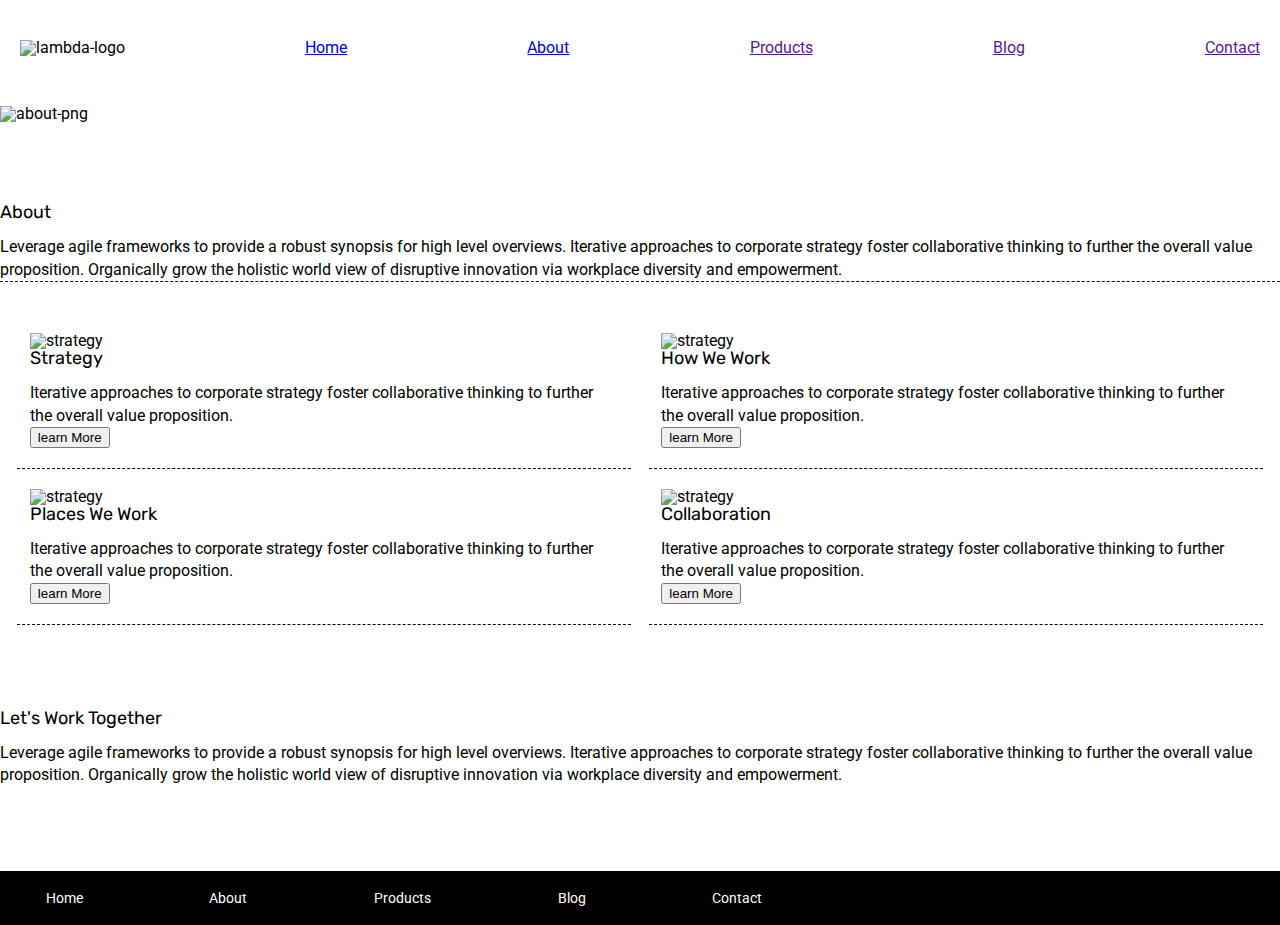
==== about.html @ 5893c309 "made changes to about.html and updated css" ====
<!doctype html>

<html lang="en">
<head>
  <meta charset="utf-8">

  <title>Sprint Challenge - About</title>

  <link href="https://fonts.googleapis.com/css?family=Roboto|Rubik" rel="stylesheet">
  <link rel="stylesheet" href="css/index.css">

</head>

<header>

    <nav class="navigation">
            <img src="img/lambda-black.png" alt="lambda-logo">

            <a class="header-icons" href="index.html">Home</a>
            <a class="header-icons" href="about.html">About</a>
            <a class="header-icons" href="">Products</a>
            <a class="header-icons" href="">Blog</a>
            <a class="header-icons" href="">Contact</a>
    </nav>

</header>

<section>
    <div class="jumbo">
        <img src="img/jumbo-about.png" alt="about-png">
    </div>
</section>

<body>

<section class="about">
      <div>
        <h2>About</h2>


      <p>
        Leverage agile frameworks to provide a robust synopsis for high level overviews. Iterative approaches to corporate strategy foster collaborative thinking to further the overall value proposition. Organically grow the holistic world view of disruptive innovation via workplace diversity and empowerment.

      </p>
    </div>  
    </section> 

    <section class="middle">
        <div class="middle-text">
          <img src="img/about-plan.png" alt="strategy">
          <h2>Strategy</h2>
          <p>Iterative approaches to corporate strategy foster collaborative thinking to further the overall value proposition.</p>
          <button>learn More</button>      
        </div>
        <div class="middle-text">
          <img src="img/about-working.png" alt="strategy">
          <h2>How We Work</h2>
          <p>Iterative approaches to corporate strategy foster collaborative thinking to further the overall value proposition.</p>
          <button>learn More</button>
        </div>

      </section>

      <section class="bottom">
          <div class="bottom-text">
            <img src="img/about-office.png" alt="strategy">
            <h2>Places We Work</h2>
            <p>Iterative approaches to corporate strategy foster collaborative thinking to further the overall value proposition.</p>
            <button>learn More</button>      
          </div>
          <div class="bottom-text">
            <img src="img/about-meeting.png" alt="strategy">
            <h2>Collaboration
              </h2>
            <p>Iterative approaches to corporate strategy foster collaborative thinking to further the overall value proposition.</p>
            <button>learn More</button>
          </div>

    </section>

    <section class="end">
      <h2>Let's Work Together</h2>
      <p>Leverage agile frameworks to provide a robust synopsis for high level overviews. Iterative approaches to corporate strategy foster collaborative thinking to further the overall value proposition. Organically grow the holistic world view of disruptive innovation via workplace diversity and empowerment.
      </p>
    </section>
   
      <footer>
        <nav>
          <a href="index.html">Home</a>
          <a href="#">About</a>
          <a href="#">Products</a>
          <a href="#">Blog</a>
          <a href="#">Contact</a>
        </nav>
      </footer>
    </div><!-- container -->        
</body>
</html>
---- css/index.css ----
/* http://meyerweb.com/eric/tools/css/reset/ 
   v2.0 | 20110126
   License: none (public domain)
*/

html, body, div, span, applet, object, iframe,
h1, h2, h3, h4, h5, h6, p, blockquote, pre,
a, abbr, acronym, address, big, cite, code,
del, dfn, em, img, ins, kbd, q, s, samp,
small, strike, strong, sub, sup, tt, var,
b, u, i, center,
dl, dt, dd, ol, ul, li,
fieldset, form, label, legend,
table, caption, tbody, tfoot, thead, tr, th, td,
article, aside, canvas, details, embed, 
figure, figcaption, footer, header, hgroup, 
menu, nav, output, ruby, section, summary,
time, mark, audio, video {
	margin: 0;
	padding: 0;
	border: 0;
	font-size: 100%;
	font: inherit;
	vertical-align: baseline;
}
/* HTML5 display-role reset for older browsers */
article, aside, details, figcaption, figure, 
footer, header, hgroup, menu, nav, section {
	display: block;
}
body {
	line-height: 1;
}
ol, ul {
	list-style: none;
}
blockquote, q {
	quotes: none;
}
blockquote:before, blockquote:after,
q:before, q:after {
	content: '';
	content: none;
}
table {
	border-collapse: collapse;
	border-spacing: 0;
}

* {
    box-sizing: border-box;
}

html, body {
    height: 100%;
    font-family: 'Roboto', sans-serif;
}

h1, h2, h3, h4, h5 {
    font-size: 18px;
    margin-bottom: 15px;
    font-family: 'Rubik', sans-serif;
}

p {
    line-height: 1.4;
}

.container {
    width: 80%;
    height: 100vh;
    margin: 0 auto;
}
nav{
    display:flex; 
    justify-content: space-between;
    margin:20px;
    align-items: baseline;
}

.navigation a:hover {
    color:red;
}

.navigation img {
    margin-top: 20px;
}

.highway img {
    width:100%;
    height: 20vh;
    margin: 30px 0;
}

.top-content {
    display: flex;
    flex-wrap: wrap;
    justify-content: space-evenly;
    margin-bottom: 20px;
    border-bottom: 1px dashed black;
}

.top-content .text-container {
    width: 48%;
    padding: 0 1%;
    padding-bottom: 20px;  
}

.middle-content {
    margin-bottom: 20px;
    border-bottom: 1px dashed black;
}

.middle-content h2 {
    padding: 0 2%;
    margin-bottom: 0;
}

.middle-content .boxes {
    display: flex;
    flex-wrap: wrap;
    justify-content: space-evenly;
}

.box {
    width: 12.5%;
    height: 100px;
    background: black;
    margin: 20px 2.5%;
    color: white;
    display: flex;
    align-items: center;
    justify-content: center;
}

.box1 {
    background: teal;
}

.box2 {
   background: gold; 
}

.box3 {
  background:cadetblue ;
}

.box4 {
    background:coral ;
  }

  .box5 {
    background:crimson ;
  }

  .box6 {
    background:forestgreen ;
  }

  .box7 {
    background:darkorchid ;
  }

  .box8 {
    background:hotpink ;
  }

  .box9 {
    background:indigo ;
  }

  .box10 {
    background:dodgerblue ;
  }


.bottom-content {
    display: flex;
    margin: 0 2% 20px;
    justify-content: space-around;
}

.bottom-content .text-container {
    padding-right: 4%;
}

.bottom-content .text-container:last-child {
    padding-right: 0;
}

footer {
    width: 100%;
    background: black;
}

footer nav {
    width: 60%;
    display: flex;
    justify-content: space-between;
    align-items: center;
    padding: 20px 2%;
    font-size: 14px;
}

footer nav a {
    color: white;
    text-decoration: none;
}

/* About Page*/

.about {

    margin: 4% 0;
    border-bottom:1px dashed black;

}

.jumbo img{
    width:100%;
    height: 20vh;
    margin: 30px 0;

}

.middle {
    display: flex;
    flex-wrap: wrap;
    justify-content: space-evenly;
    margin-bottom: 20px;


}

.middle .middle-text{
    width: 48%;
    padding: 0 1%;
    padding-bottom: 20px;  
    border-bottom: 1px dashed black;
}


.bottom {
    display: flex;
    flex-wrap: wrap;
    justify-content: space-evenly;
    margin-bottom: 20px;


}

.bottom .bottom-text{
    width: 48%;
    padding: 0 1%;
    padding-bottom: 20px;  
    border-bottom: 1px dashed black;
}
.end {
    display:inline-block;
    margin:5% 0;
}
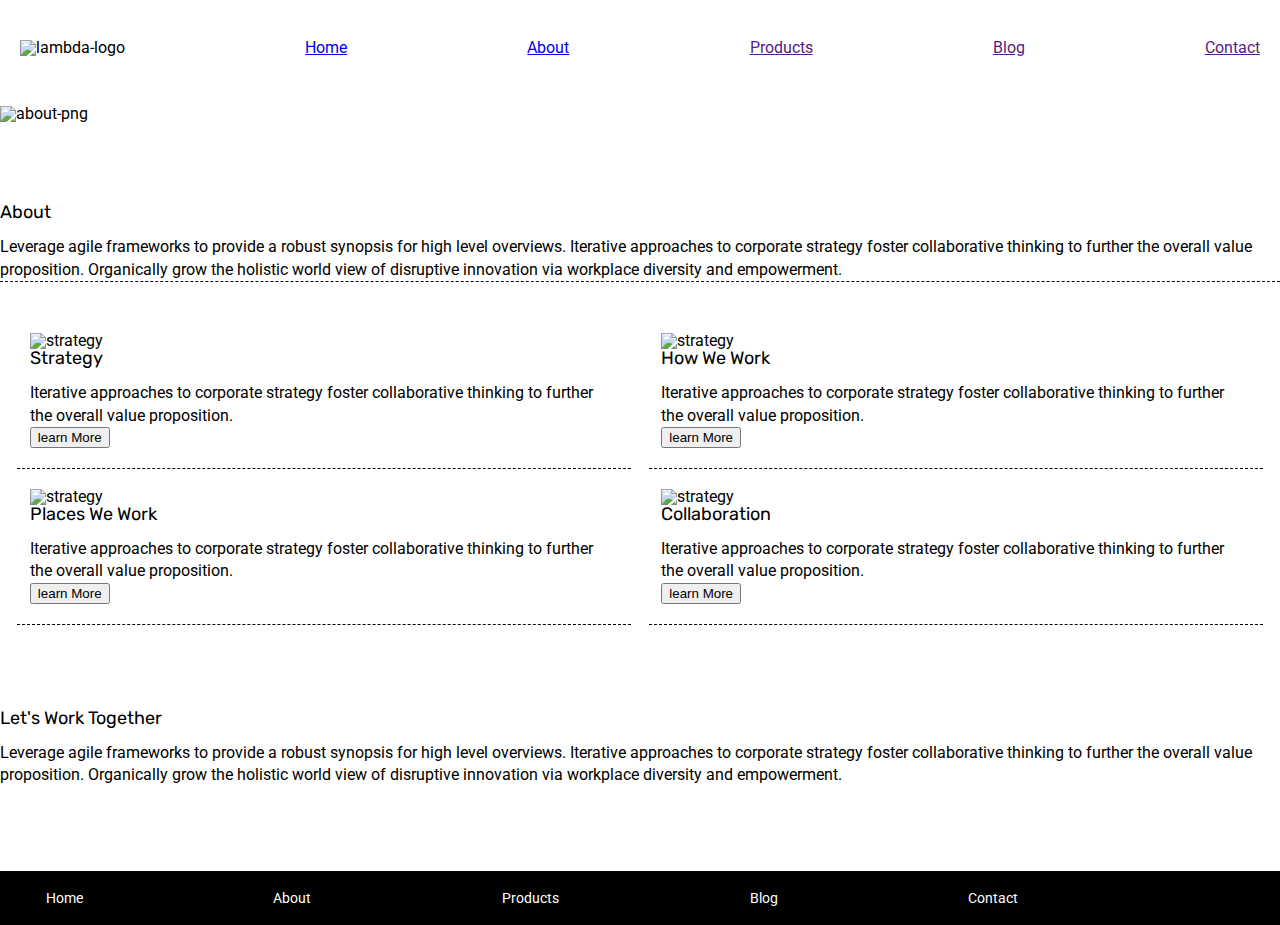
==== commit 54a4410b: "MVP Complete" ====
--- a/about.html
+++ b/about.html
@@ -86,11 +86,11 @@
    
       <footer>
         <nav>
-          <a href="index.html">Home</a>
-          <a href="#">About</a>
-          <a href="#">Products</a>
-          <a href="#">Blog</a>
-          <a href="#">Contact</a>
+            <a class="header-icons" href="index.html">Home</a>
+            <a class="header-icons" href="about.html">About</a>
+            <a class="header-icons" href="">Products</a>
+            <a class="header-icons" href="">Blog</a>
+            <a class="header-icons" href="">Contact</a>
         </nav>
       </footer>
     </div><!-- container -->        
--- a/css/index.css
+++ b/css/index.css
@@ -194,7 +194,7 @@
 }
 
 footer nav {
-    width: 60%;
+    width: 80%;
     display: flex;
     justify-content: space-between;
     align-items: center;
@@ -258,4 +258,4 @@
 .end {
     display:inline-block;
     margin:5% 0;
-}+}
